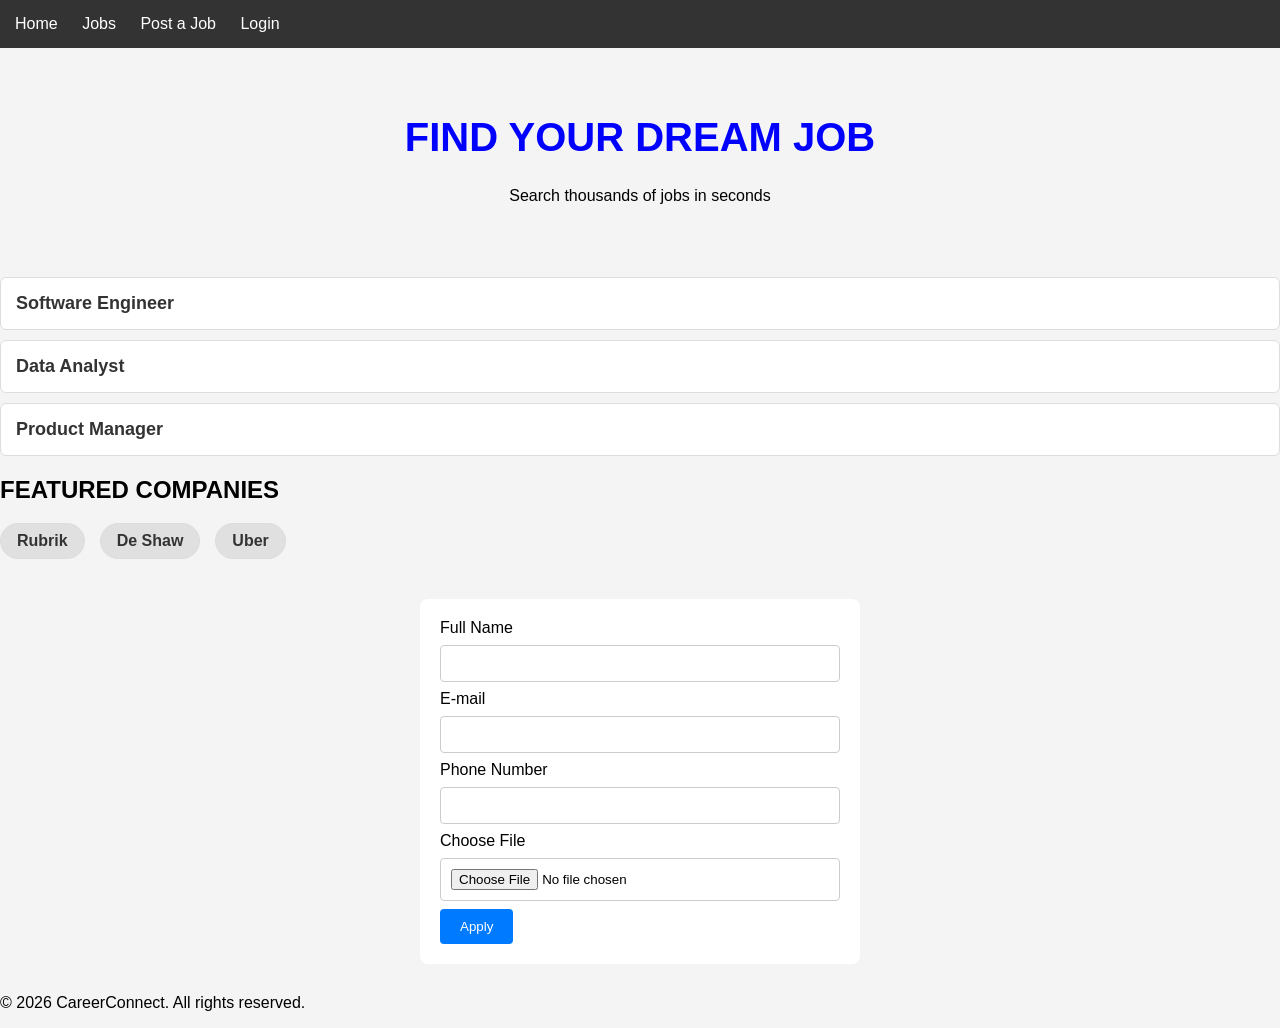
==== index.html @ ada17b5e "rename INDEX.HTML to lowercase for server compatibility" ====
<!DOCTYPE html>
<html lang="en">
<head>
  <meta charset="UTF-8">
  <meta name="viewport" content="width=device-width, initial-scale=1.0">
  <title>Job Portal</title>
  <link rel="stylesheet" href="style.css"
</head>
<body>
  <nav>
    <a href="/">Home</a>
    <a href="/jobs">Jobs</a>
    <a href="/post-job">Post a Job</a>
    <a href="/login">Login</a>
  </nav>
  <header>
    <h1>FIND YOUR DREAM JOB</h1>
    <p>Search thousands of jobs in seconds</p>
  </header>
  <main>
    <ul>
      <li><a href="/jobs/software-engineer">Software Engineer</a></li>
      <li><a href="/jobs/data-analyst">Data Analyst</a></li>
      <li><a href="/jobs/product-manager">Product Manager</a></li>
    </ul>
    <h2>FEATURED COMPANIES</h2>
    <ul class="companies-list">
      <li>Rubrik</li>
      <li>De Shaw</li>
      <li>Uber</li>
    </ul>
    <form>
      <label for="fullname">Full Name</label>
      <input type="text" id="fullname" name="fullname">
      
      <label for="email">E-mail</label>
      <input type="email" id="email" name="email">
      
      <label for="phone">Phone Number</label>
      <input type="tel" id="phone" name="phone">
      
      <label for="resume">Choose File</label>
      <input type="file" id="resume" name="resume">
      
      <button type="submit">Apply</button>
    </form>
  </main>
  <footer>
    <p>&copy; 2026 CareerConnect. All rights reserved.</p>
  </footer>
</body>
</html>
---- style.css ----
h1{
      color:blue;
      font-size: 40px;
      text-align: center;
    }
    body{
      font-family: Arial,sans-serif;
      background-color: #f4f4f4;
      margin:0;
    }
    nav{
      background-color: #333;
      padding:15px;
    }
    nav a{
      color:white;
      margin-right: 20px;
      text-decoration:none ;

    }
    header{
      text-align: center;
      padding: 40px 20px;
    }
    form{
      max-width:400px;
      margin:30px auto;
      background-color: white;
      padding:20px;
      border-radius: 8px;

    }
    input{
      width: 100%;
      padding: 10px;
      margin: 8px 0;
      border: 1px solid #ccc;
      border-radius: 4px;
      box-sizing: border-box;
      
    }
    button {
      background-color: #007BFF;
      color: white;
      padding: 10px 20px;
      border: none;
      border-radius: 4px;
      cursor: pointer;
    }
    ul {
     list-style: none;
     padding: 0;
    }
    li {
      background-color: white;
      padding: 15px;
      margin-bottom: 10px;
      border-radius: 6px;
      border: 1px solid #ddd;
    }
    li a {
      text-decoration: none;
      color: #333;
      font-weight: bold;
      font-size: 18px;
    }
    .companies-list {
       display: flex;
       gap: 15px;
       padding: 0;
    }
    .companies-list li {
       background-color: #e0e0e0;
       padding: 8px 16px;
       border-radius: 20px;
       font-weight: bold;
       color: #333;
    }
    .job-details{
        max-width: 700px;
        margin:30px auto;
        background-color: white;
        padding:30px;
        border-radius: 8px;
    }
    .job-details h1{
        color:#333;
        text-align: left;
        font-size: 28px;
    }
    .job-details h2{
        color:#555;
        font-weight: normal;

    }
    .job-details h3{
        margin-top:20px;
        color:#007BFF;
    }
    .job-details ul {
       padding-left: 20px;
       list-style: disc;
    }
    .job-details li {
       background-color: transparent;
       border: none;
       padding: 4px 0;
       margin-bottom: 0;
    }
    .job-details button {
        margin-top: 20px;
        font-size: 16px;
    }
    .about-content {
   max-width: 700px;
   margin: 30px auto;
   background-color: white;
   padding: 30px;
   border-radius: 8px;
  }

.about-content h1 {
  text-align: left;
  color: #333;
}

.about-content p {
  line-height: 1.6;
  color: #555;
  margin-bottom: 15px;
}
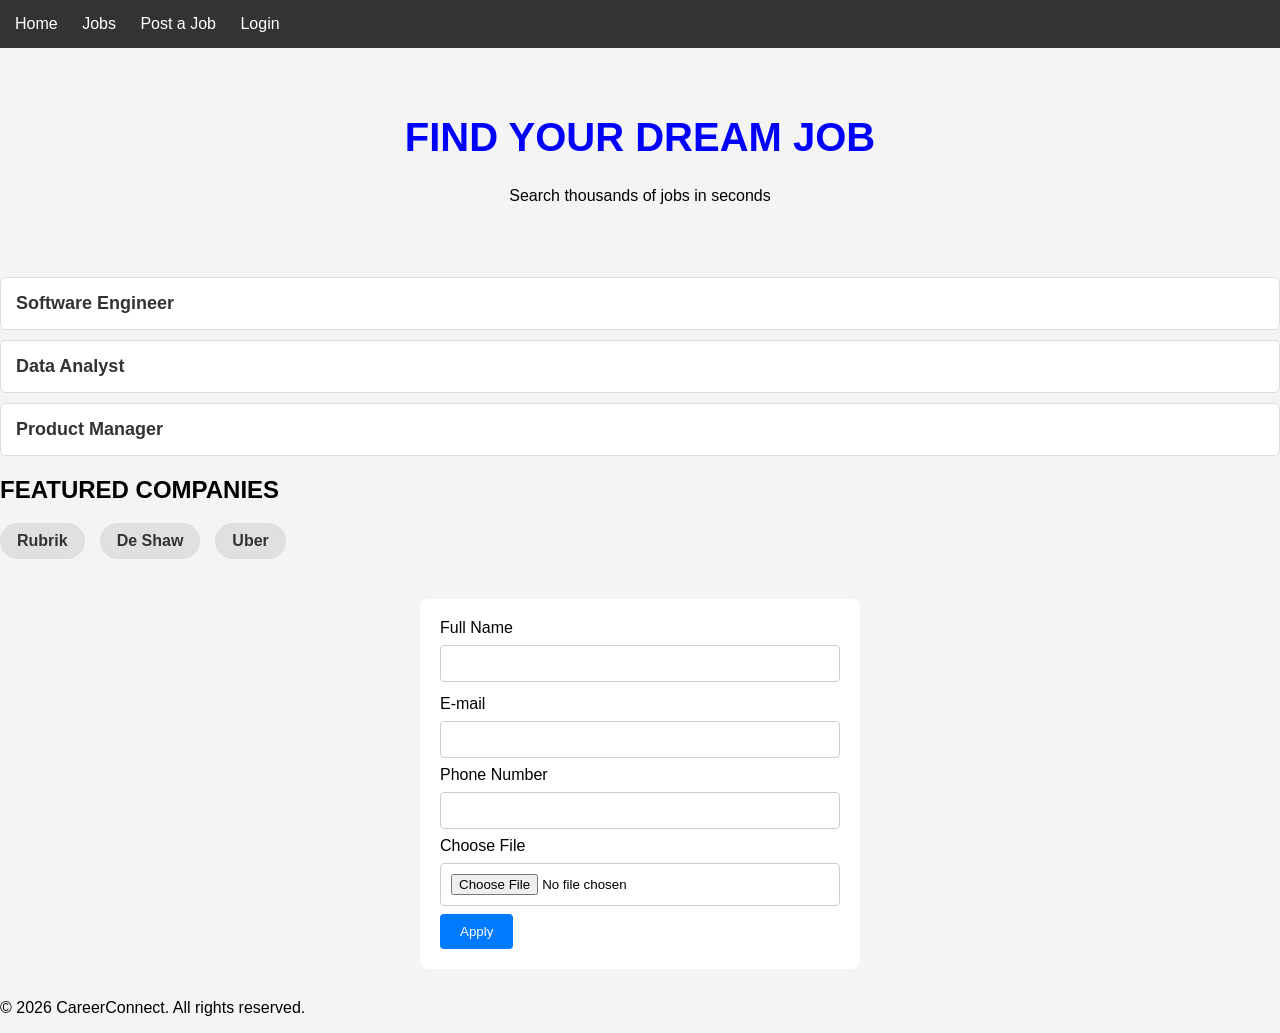
==== commit 83595b6c: "add javascript responses to form name input area with success and error message and erro message whe" ====
--- a/index.html
+++ b/index.html
@@ -32,6 +32,8 @@
     <form>
       <label for="fullname">Full Name</label>
       <input type="text" id="fullname" name="fullname">
+      <span id="nameError" class="error-message"></span>
+      <span id="nameSuccess" class="success-message"></span>
       
       <label for="email">E-mail</label>
       <input type="email" id="email" name="email">
@@ -48,5 +50,30 @@
   <footer>
     <p>&copy; 2026 CareerConnect. All rights reserved.</p>
   </footer>
+  <script>
+      
+    let nameInput= document.getElementById("fullname");
+    console.log(nameInput.value);
+    let applyButton=document.querySelector("button");
+    applyButton.addEventListener("click",function(event){
+      event.preventDefault();
+      if(nameInput.value===""){
+        console.log("please enter your name.")
+      }else{
+        console.log("Name looks good!")
+      }
+      
+    
+      let errorMessage=document.getElementById("nameError");
+      let successMessage=document.getElementById("nameSuccess")
+      if(nameInput.value===""){
+        errorMessage.textContent= "please enter your full name";
+        successMessage.textContent="";
+      }else{
+        errorMessage.textContent="";
+        successMessage.textContent="Name looks good"
+      }
+    });
+  </script>
 </body>
 </html>
--- a/style.css
+++ b/style.css
@@ -129,6 +129,36 @@
   color: #555;
   margin-bottom: 15px;
 }
+@media (max-width: 600px) {
+  h1 {
+    font-size: 24px;
+  }
+  nav a{
+    display: block;
+    margin-bottom: 10px;
+  }
+  .companies-list{
+    flex-wrap: wrap;
+  }
+  form{
+    margin:20px 15px;
+  }
+}
+.error-message {
+  color:red;
+  display:block;
+  margin-top: 5px;
+  margin-bottom: 5px;
+  font-size: 14px;
+
+}
+.success-message{
+  color: green;
+  display: block;
+  margin-top: 5px;
+  margin-bottom: 5px;
+  font-size: 14px;
+}
 
 
 
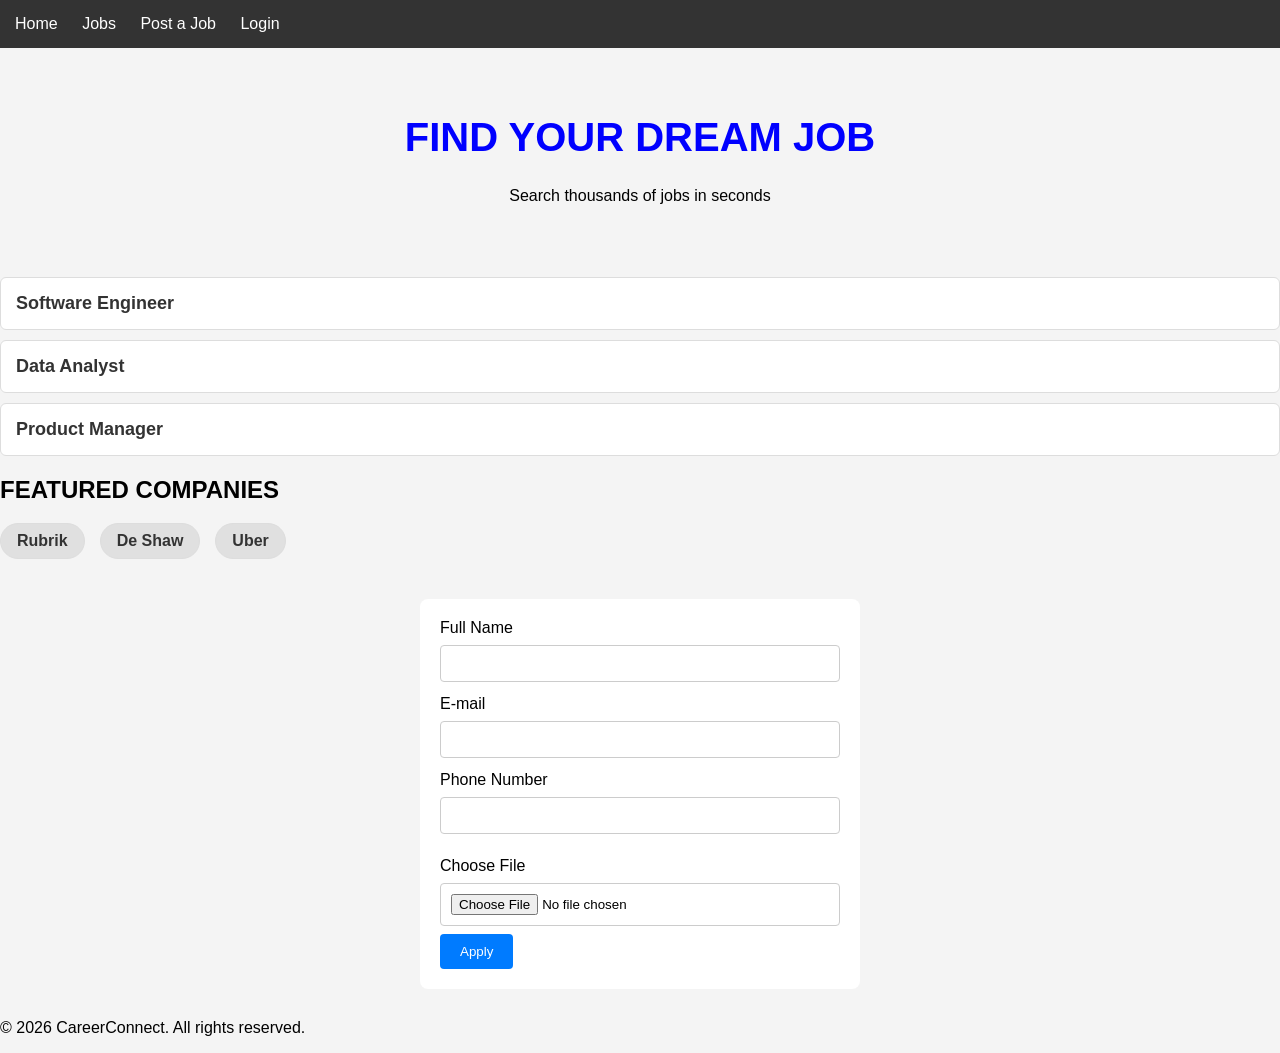
==== commit a405412f: "Add regex-based email and phone validation with success messages" ====
--- a/index.html
+++ b/index.html
@@ -32,14 +32,18 @@
     <form>
       <label for="fullname">Full Name</label>
       <input type="text" id="fullname" name="fullname">
-      <span id="nameError" class="error-message"></span>
-      <span id="nameSuccess" class="success-message"></span>
+      <span id="nameError" class="Name-error-message"></span>
+      <span id="nameSuccess" class="Name-success-message"></span>
       
       <label for="email">E-mail</label>
       <input type="email" id="email" name="email">
+      <span id="emailError" class="email-error-message"></span>
+      <span id="emailSuccess" class="email-success-message"></span>
       
       <label for="phone">Phone Number</label>
       <input type="tel" id="phone" name="phone">
+      <span id="phoneError" class="phone-error-message"></span>
+      <span id="phoneSuccess" class="phone-success-message"></span>
       
       <label for="resume">Choose File</label>
       <input type="file" id="resume" name="resume">
@@ -53,25 +57,44 @@
   <script>
       
     let nameInput= document.getElementById("fullname");
-    console.log(nameInput.value);
+    let phoneInput=document.getElementById("phone");
+    let emailInput=document.getElementById("email");
     let applyButton=document.querySelector("button");
+    let nameErrorMessage=document.getElementById("nameError");
+    let nameSuccessMessage=document.getElementById("nameSuccess");
+    let emailErrorMessage=document.getElementById("emailError");
+    let emailSuccessMessage=document.getElementById("emailSuccess");
+    let phoneErrorMessage=document.getElementById("phoneError");
+    let phoneSuccessMessage=document.getElementById("phoneSuccess");
+    let phonePattern=/^[0-9]{10}$/;
+    let emailPattern=/^[^\s@]+@[^\s@]+\.[^\s@]+$/
     applyButton.addEventListener("click",function(event){
       event.preventDefault();
+      
+      
+    
+      
       if(nameInput.value===""){
-        console.log("please enter your name.")
+        nameErrorMessage.textContent= "please enter your full name";
+        nameSuccessMessage.textContent="";
       }else{
-        console.log("Name looks good!")
+        nameErrorMessage.textContent="";
+        nameSuccessMessage.textContent="Name looks good"
+      }
+      if(!emailPattern.test(emailInput.value)){
+        emailErrorMessage.textContent="Enter valid email";
+        emailSuccessMessage.textContent="";
+      }else{
+        emailErrorMessage.textContent="";
+        emailSuccessMessage.textContent="Awesome go ahead";
       }
       
-    
-      let errorMessage=document.getElementById("nameError");
-      let successMessage=document.getElementById("nameSuccess")
-      if(nameInput.value===""){
-        errorMessage.textContent= "please enter your full name";
-        successMessage.textContent="";
+      if(phonePattern.test(phoneInput.value)){
+        phoneSuccessMessage.textContent="Awesome go ahead";
+        phoneErrorMessage.textContent="";
       }else{
-        errorMessage.textContent="";
-        successMessage.textContent="Name looks good"
+        phoneErrorMessage.textContent="Please enter your correct phone number";
+        phoneSuccessMessage.textContent="";
       }
     });
   </script>
--- a/style.css
+++ b/style.css
@@ -144,7 +144,7 @@
     margin:20px 15px;
   }
 }
-.error-message {
+.Name-error-message {
   color:red;
   display:block;
   margin-top: 5px;
@@ -152,7 +152,37 @@
   font-size: 14px;
 
 }
-.success-message{
+.Name-success-message{
+  color: green;
+  display: block;
+  margin-top: 5px;
+  margin-bottom: 5px;
+  font-size: 14px;
+}
+.email-error-message {
+  color:red;
+  display:block;
+  margin-top: 5px;
+  margin-bottom: 5px;
+  font-size: 14px;
+
+}
+.email-success-message {
+  color:green;
+  display:block;
+  margin-top: 5px;
+  margin-bottom: 5px;
+  font-size: 14px;
+
+}
+.phone-error-message{
+  color:red;
+  display: block;
+  margin-top: 15px;
+  margin-bottom: 15px;
+  font-size: 14px;
+}
+.phone-success-message{
   color: green;
   display: block;
   margin-top: 5px;
@@ -162,3 +192,6 @@
 
 
 
+
+
+
